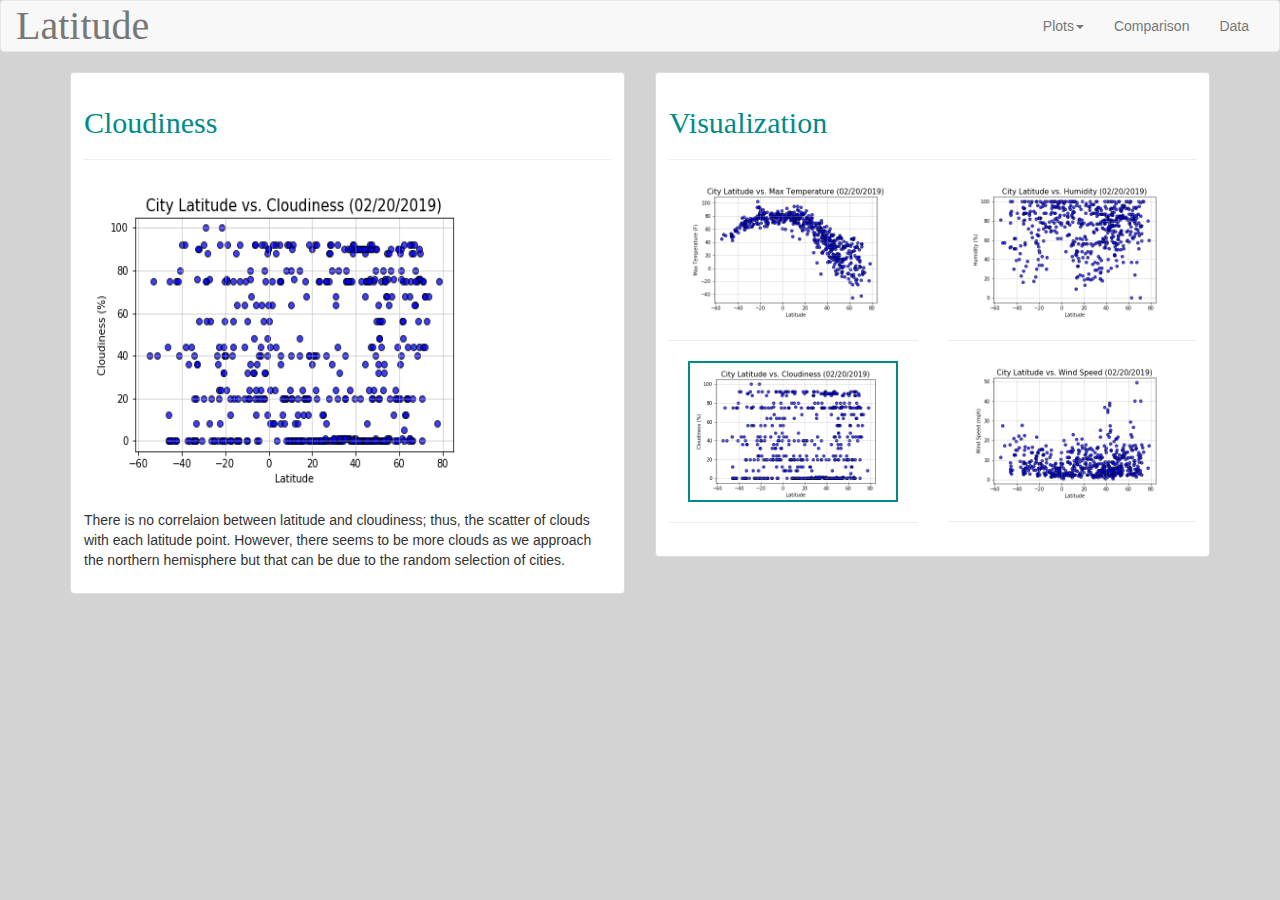
==== cloudiness.html @ 81f28fcf "Adding more html" ====
<!DOCTYPE html>
<html lang="en">

<head>
    <meta charset="UTF-8">
    <title>Boostrap Visualization Dashboard</title>
    <link rel="stylesheet" href="https://maxcdn.bootstrapcdn.com/bootstrap/3.3.7/css/bootstrap.min.css" integrity="sha384-BVYiiSIFeK1dGmJRAkycuHAHRg32OmUcww7on3RYdg4Va+PmSTsz/K68vbdEjh4u" crossorigin="anonymous">
    <link rel="stylesheet" href="style.css" />
    <script src="https://ajax.googleapis.com/ajax/libs/jquery/3.3.1/jquery.min.js"></script>
    <script src="https://maxcdn.bootstrapcdn.com/bootstrap/3.4.0/js/bootstrap.min.js"></script>
</head>

<body>
    <nav class="navbar navbar-default">
        <div class="container-fluid">
            <div class="navbar-header">
                <button type="button" class="navbar-toggle" data-toggle="collapse" data-target="#myNavbar">
                    <span class="icon-bar"></span>
                    <span class="icon-bar"></span>
                    <span class="icon-bar"></span>
                </button>
                <a class="navbar-brand font_size" href="index.html">Latitude</a>
            </div>
            <div class="collapse navbar-collapse" id="myNavbar">
                <ul class="nav navbar-nav navbar-right">
                    <li class="dropdown">
                        <a class="dropdown-toggle" data-toggle="dropdown" href="#" aria-haspopup="true" aria-expanded="false">Plots<span class="caret"></span></a>
                        <ul class="dropdown-menu" aria-labelledby="navbarDropdown">
                            <li><a href="max_temp.html">Max Temperature</a></li>
                            <li><a href="humidity.html">Humidity</a></li>
                            <li><a href="cloudiness.html">Cloudiness</a></li>
                            <li><a href="wind_speed.html">Wind Speed</a></li>
                        </ul>
                    </li>
                    <li><a href="comparison.html">Comparison</a></li>
                    <li><a href="data.html">Data</a></li>
                </ul>
            </div>
        </div>
    </nav>


    <div class="container">
        <div class="row">
            <div class="col-md-6">
                <div class="thumbnail">
                    <div class="caption">
                        <h2>Cloudiness</h2>
                        <hr />
                        <img src="Images/City_Latitude_vs_Cloudiness.png" alt="City Latitue vs. Cloudiness" height="310" width="410" style="text-align:center" />
                        <br /><br />
                        <p>There is no correlaion between latitude and cloudiness; thus, the scatter of clouds with each latitude point. However, there seems to be more clouds as we approach the northern hemisphere but that can be due to the random selection of cities.</p>
                    </div>
                </div>
            </div>


            <div class="col-md-6">
                <div class="thumbnail">
                    <div class="caption">
                        <h2>Visualization</h2>
                        <hr />
                        <div class="row">
                            <div class="col-md-6">
                                <a href="max_temp.html">
                                    <img src="Images/City_Latitude_vs_Max_Temperature.png" alt="City Latitude vs. Max Temperature" height="160" width="210" />
                                </a>
                                <hr />
                            </div>
                            <div class="col-md-6">
                                <a href="humidity.html">
                                    <img src="Images/City_Latitude_vs_Humidity.png" alt="City Latitue vs. Humidity" height="160" width="210" />
                                </a>
                                <hr />
                            </div>
                        </div>
                        <div class="row">
                            <div class="col-md-6">
                                <a href="cloudiness.html">
                                    <img style='border:2px solid darkcyan' src="Images/City_Latitude_vs_Cloudiness.png" alt="City Latitue vs. Cloudiness" height="160" width="210" />
                                </a>
                                <hr />
                            </div>
                            <div class="col-md-6">
                                <a href="wind_speed.html">
                                    <img src="Images/City_Latitude_vs_Wind_Speed.png" alt="City Latitue vs. Wind Speed" height="160" width="210" />
                                </a>
                                <hr />
                            </div>
                        </div>
                    </div>
                </div>
            </div>
        </div>
    </div>


</body>
</html>
---- style.css ----
.font_size {
    font-family: "Times New Roman", Times, serif;
    font-size: 40px;
}

body {
    background-color: lightgrey;
}

table, th, td {
    border: 1px black;
  } 

h1 {
    color: darkcyan;
    font-family: "Times New Roman", Times, serif;
}

h2 {
    color: darkcyan;
    font-family: "Times New Roman", Times, serif;
}

h3 {
    color: darkcyan;
    font-family: "Times New Roman", Times, serif;
}

@media (max-width: 480px) {
    .large-image {
      height: 310px;
      width: 410px;
      align-content: center;
    }
}
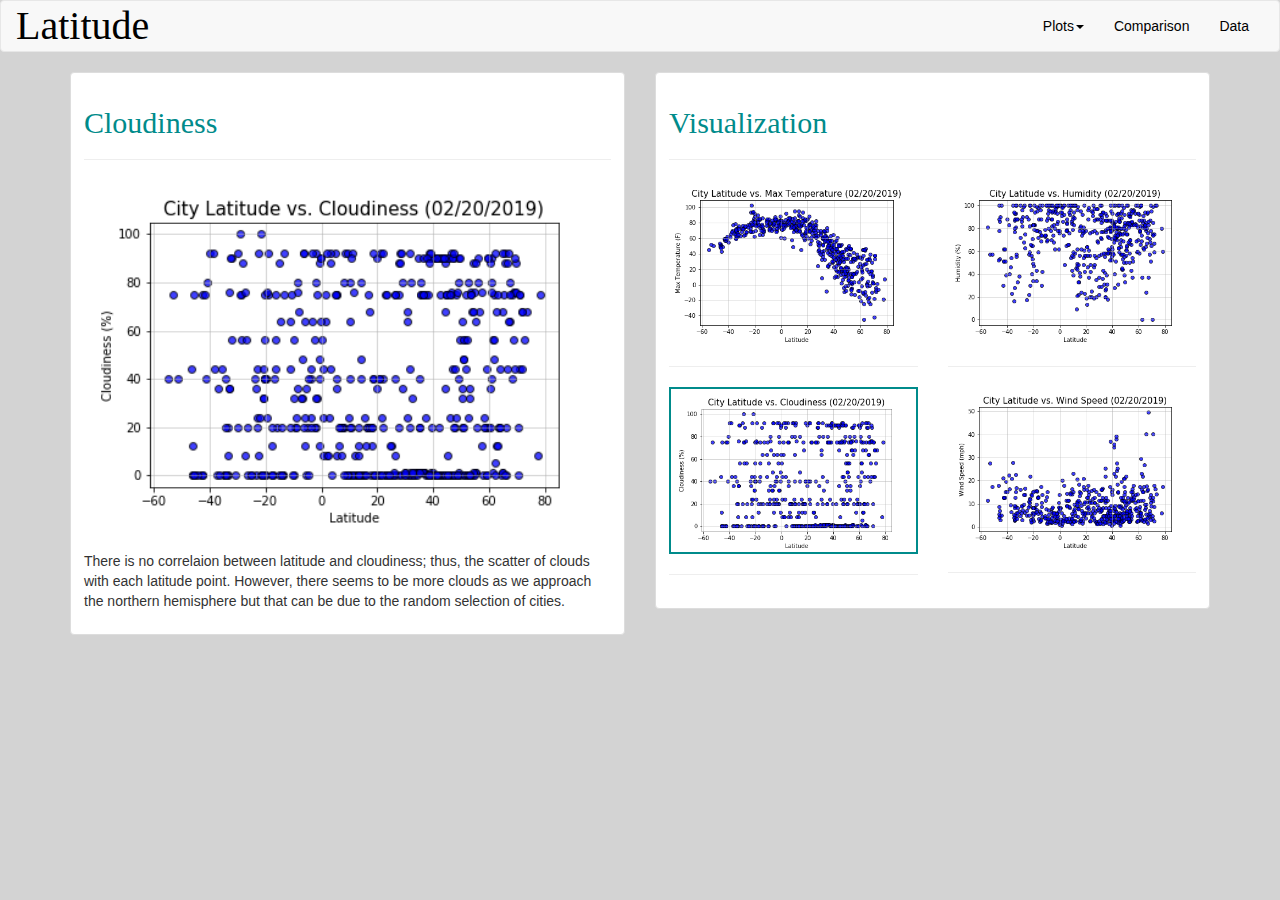
==== commit fea3d624: "Update to html files" ====
--- a/cloudiness.html
+++ b/cloudiness.html
@@ -1,4 +1,4 @@
-<!DOCTYPE html>
+﻿<!DOCTYPE html>
 <html lang="en">
 
 <head>
@@ -19,26 +19,25 @@
                     <span class="icon-bar"></span>
                     <span class="icon-bar"></span>
                 </button>
-                <a class="navbar-brand font_size" href="index.html">Latitude</a>
+                <a class="navbar-brand font_size" href="index.html" style="color:black;">Latitude</a>
             </div>
             <div class="collapse navbar-collapse" id="myNavbar">
                 <ul class="nav navbar-nav navbar-right">
                     <li class="dropdown">
-                        <a class="dropdown-toggle" data-toggle="dropdown" href="#" aria-haspopup="true" aria-expanded="false">Plots<span class="caret"></span></a>
+                        <a class="dropdown-toggle" data-toggle="dropdown" href="#" aria-haspopup="true" aria-expanded="false" style="color:black;">Plots<span class="caret"></span></a>
                         <ul class="dropdown-menu" aria-labelledby="navbarDropdown">
-                            <li><a href="max_temp.html">Max Temperature</a></li>
-                            <li><a href="humidity.html">Humidity</a></li>
-                            <li><a href="cloudiness.html">Cloudiness</a></li>
-                            <li><a href="wind_speed.html">Wind Speed</a></li>
+                            <li><a href="max_temp.html" style="color:black;">Max Temperature</a></li>
+                            <li><a href="humidity.html" style="color:black;">Humidity</a></li>
+                            <li><a href="cloudiness.html" style="color:black;">Cloudiness</a></li>
+                            <li><a href="wind_speed.html" style="color:black;">Wind Speed</a></li>
                         </ul>
                     </li>
-                    <li><a href="comparison.html">Comparison</a></li>
-                    <li><a href="data.html">Data</a></li>
+                    <li><a href="comparison.html" style="color:black;">Comparison</a></li>
+                    <li><a href="data.html" style="color:black;">Data</a></li>
                 </ul>
             </div>
         </div>
     </nav>
-
 
     <div class="container">
         <div class="row">
@@ -47,13 +46,12 @@
                     <div class="caption">
                         <h2>Cloudiness</h2>
                         <hr />
-                        <img src="Images/City_Latitude_vs_Cloudiness.png" alt="City Latitue vs. Cloudiness" height="310" width="410" style="text-align:center" />
+                        <img src="Images/City_Latitude_vs_Cloudiness.png" alt="City Latitue vs. Cloudiness" height="100%" width="100%" style="text-align:center" />
                         <br /><br />
                         <p>There is no correlaion between latitude and cloudiness; thus, the scatter of clouds with each latitude point. However, there seems to be more clouds as we approach the northern hemisphere but that can be due to the random selection of cities.</p>
                     </div>
                 </div>
             </div>
-
 
             <div class="col-md-6">
                 <div class="thumbnail">
@@ -63,13 +61,13 @@
                         <div class="row">
                             <div class="col-md-6">
                                 <a href="max_temp.html">
-                                    <img src="Images/City_Latitude_vs_Max_Temperature.png" alt="City Latitude vs. Max Temperature" height="160" width="210" />
+                                    <img src="Images/City_Latitude_vs_Max_Temperature.png" alt="City Latitude vs. Max Temperature" height="100%" width="100%" />
                                 </a>
                                 <hr />
                             </div>
                             <div class="col-md-6">
                                 <a href="humidity.html">
-                                    <img src="Images/City_Latitude_vs_Humidity.png" alt="City Latitue vs. Humidity" height="160" width="210" />
+                                    <img src="Images/City_Latitude_vs_Humidity.png" alt="City Latitue vs. Humidity" height="100%" width="100%" />
                                 </a>
                                 <hr />
                             </div>
@@ -77,13 +75,13 @@
                         <div class="row">
                             <div class="col-md-6">
                                 <a href="cloudiness.html">
-                                    <img style='border:2px solid darkcyan' src="Images/City_Latitude_vs_Cloudiness.png" alt="City Latitue vs. Cloudiness" height="160" width="210" />
+                                    <img style='border:2px solid darkcyan' src="Images/City_Latitude_vs_Cloudiness.png" alt="City Latitue vs. Cloudiness" height="100%" width="100%" />
                                 </a>
                                 <hr />
                             </div>
                             <div class="col-md-6">
                                 <a href="wind_speed.html">
-                                    <img src="Images/City_Latitude_vs_Wind_Speed.png" alt="City Latitue vs. Wind Speed" height="160" width="210" />
+                                    <img src="Images/City_Latitude_vs_Wind_Speed.png" alt="City Latitue vs. Wind Speed" height="100%" width="100%" />
                                 </a>
                                 <hr />
                             </div>
--- a/style.css
+++ b/style.css
@@ -27,9 +27,11 @@
 }
 
 @media (max-width: 480px) {
-    .large-image {
-      height: 310px;
-      width: 410px;
-      align-content: center;
+    .center-image {
+        align-content: center;
+    }
+
+    .navbar {
+        background-color: darkcyan;
     }
 }